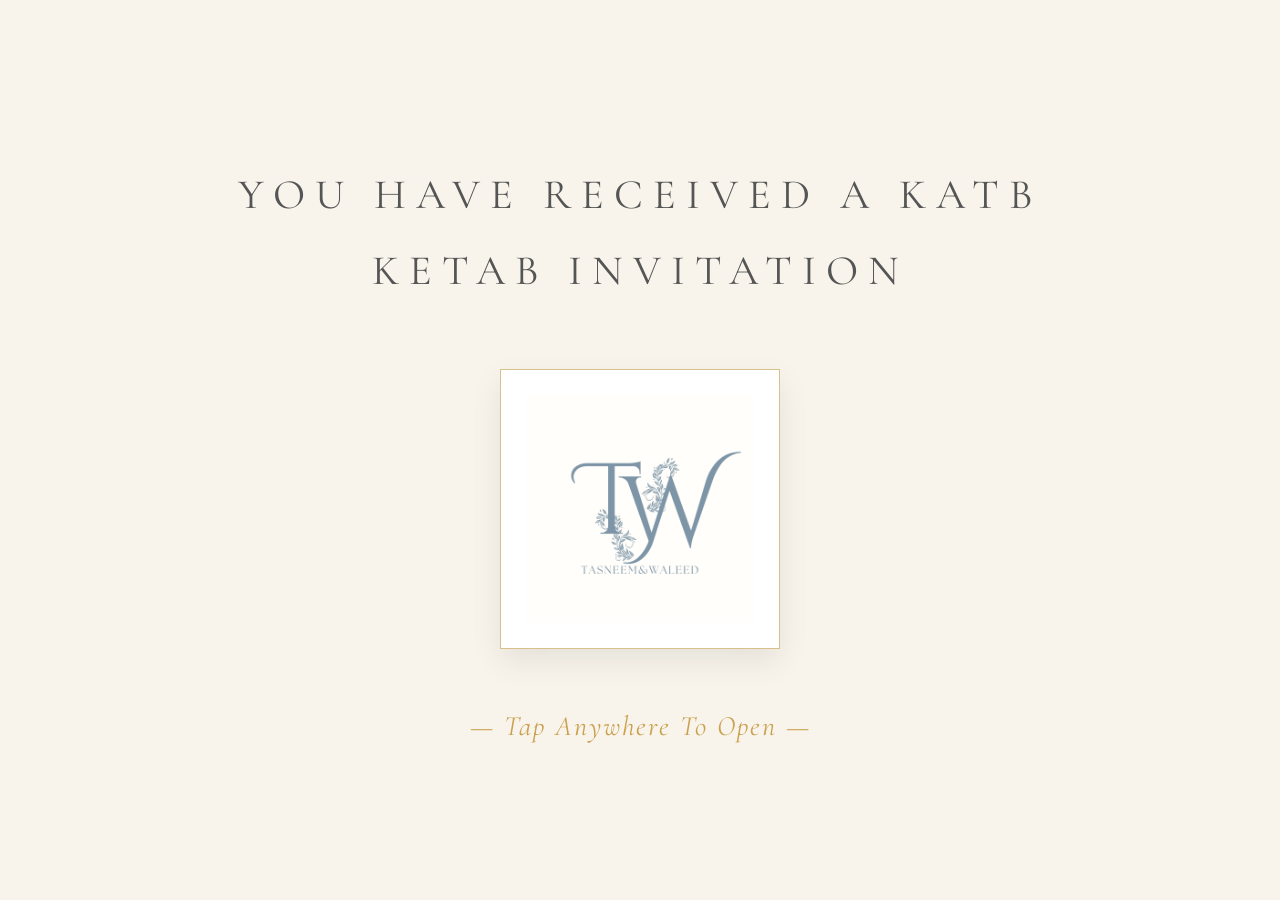
==== index.html @ 6d46c3f6 "First commit" ====
<!DOCTYPE html>
<html lang="en">

<head>
    <meta charset="UTF-8">
    <meta name="viewport" content="width=device-width, initial-scale=1.0">

    <title>Tasneem & Waleed Wedding</title>

    <link rel="preconnect" href="https://fonts.googleapis.com">
    <link rel="preconnect" href="https://fonts.gstatic.com" crossorigin>

    <link href="https://fonts.googleapis.com/css2?family=Cormorant+Garamond:wght@300;400;500;600;700&display=swap"
        rel="stylesheet">

    <link rel="stylesheet" href="welcome.css">
</head>
<audio id="bgMusic" loop>
    <source src="music/song.mp3" type="audio/mpeg">
</audio>

<body>

    <div id="welcomeScreen" class="welcome">

        <p class="title">
            YOU HAVE RECEIVED A KATB <br>
            KETAB INVITATION
        </p>

        <!-- ضع اللوجو هنا -->
        <img src="images/logo.png" class="logo" alt="Tasneem & Waleed">

        <p class="tap">
            — Tap Anywhere To Open —
        </p>

    </div>

    <audio id="bgMusic">
        <source src="music/song.mp3" type="audio/mpeg">
    </audio>

    <script>

const screen = document.getElementById("welcomeScreen");
const music = document.getElementById("bgMusic");

let opened = false;

screen.addEventListener("click", () => {

    if(opened) return;
    opened = true;

    // تشغيل الأغنية
    music.currentTime = 0;
    music.play().catch(err => console.log(err));

    // حركة فتح الدعوة
    screen.classList.add("open");

    // الانتقال بعد انتهاء الأنيميشن
    setTimeout(() => {

        window.location.href = "home.html";

    },1200);

});

</script>

</body>

</html>
---- welcome.css ----
*{
    margin:0;
    padding:0;
    box-sizing:border-box;
}

body{
    background:#f8f4eb;
    font-family:"Cormorant Garamond",serif;
    overflow:hidden;
}

.welcome{
    width:100%;
    height:100vh;

    display:flex;
    flex-direction:column;

    justify-content:center;
    align-items:center;

    text-align:center;

    cursor:pointer;
}

.logo{

    width:280px;
    height:280px;

    object-fit:contain;

    background:#fff;

    padding:25px;

    border:1px solid #d8c08a;

    box-shadow:0 12px 30px rgba(0,0,0,.08);

    margin:60px 0;

    transition:.5s;

    animation:pulse 3s infinite;

}

.title{

    font-size:42px;
    color:#555;
    text-align:center;
    letter-spacing:10px;
    line-height:1.8;

}

.tap{

    color:#caa24f;

    font-size:28px;

    font-style:italic;

    letter-spacing:2px;

}

.fade-item{

    transition:1.2s ease;

}

/* حركة فتح الدعوة */

.open{

    background:#fff;

}

.open .logo{

    transform:scale(2.5);
    opacity:0;

}

.open .title{

    opacity:0;
    transform:translateY(-50px);

}

.open .tap{

    opacity:0;
    transform:translateY(40px);

}

/* نبض اللوجو */

@keyframes pulse{

0%{

transform:scale(1);

}

50%{

transform:scale(1.08);

}

100%{

transform:scale(1);

}

}

@media(max-width:768px){

.title{

font-size:28px;

letter-spacing:4px;

padding:0 20px;

}

.logo{

width:130px;
height:130px;

margin:50px 0;

}

.tap{

font-size:20px;

}

}
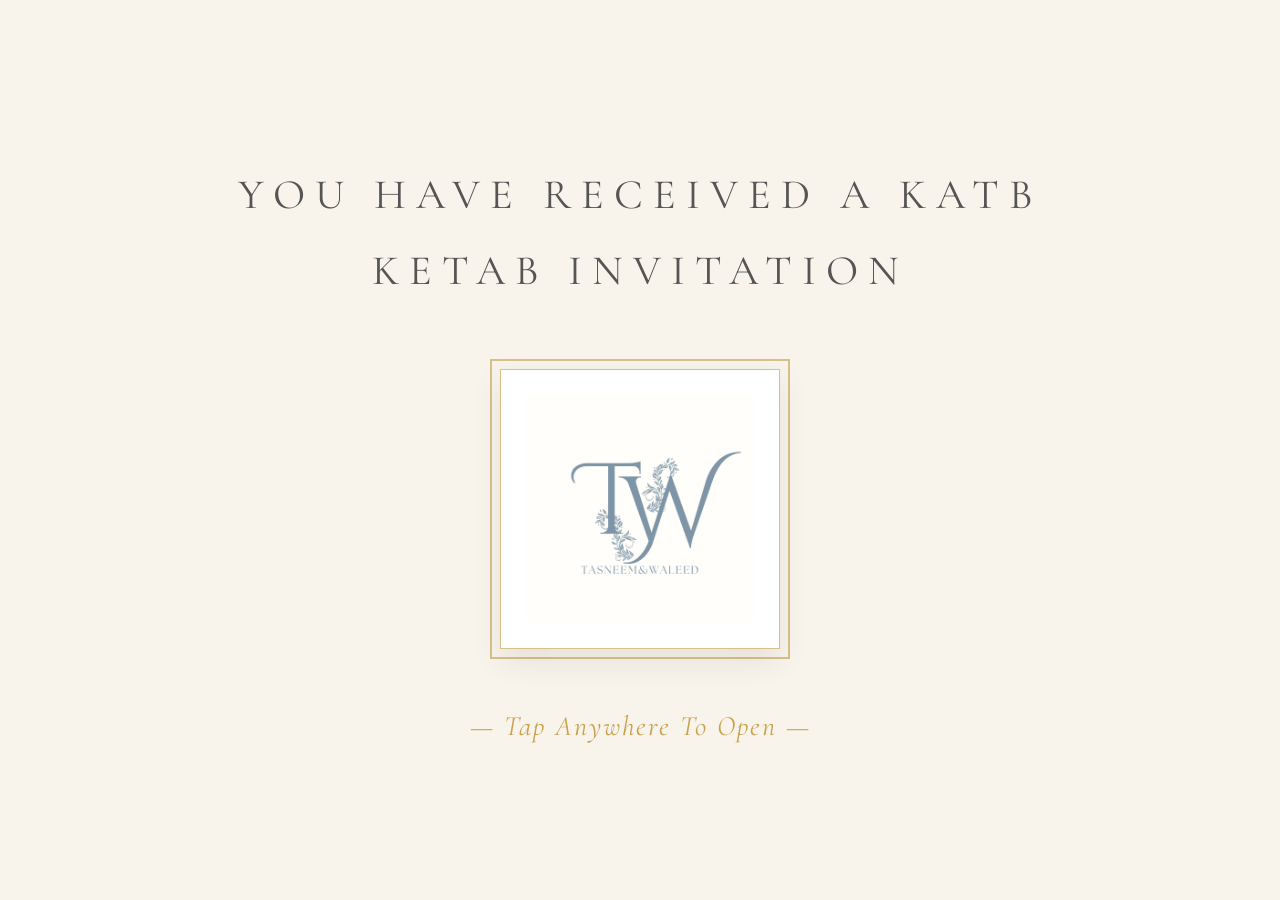
==== commit 498fb57c: "Update wedding invitation" ====
--- a/index.html
+++ b/index.html
@@ -14,62 +14,259 @@
         rel="stylesheet">
 
     <link rel="stylesheet" href="welcome.css">
+    <link rel="stylesheet" href="style.css">
 </head>
-<audio id="bgMusic" loop>
-    <source src="music/song.mp3" type="audio/mpeg">
-</audio>
 
 <body>
 
-    <div id="welcomeScreen" class="welcome">
+    <!-- الموسيقى -->
+    <audio id="bgMusic" loop>
+        <source src="music/song.mp3" type="audio/mpeg">
+    </audio>
+
+    <!-- شاشة البداية -->
+    <section id="welcomeScreen" class="welcome">
 
         <p class="title">
             YOU HAVE RECEIVED A KATB <br>
             KETAB INVITATION
         </p>
 
-        <!-- ضع اللوجو هنا -->
-        <img src="images/logo.png" class="logo" alt="Tasneem & Waleed">
+        <img src="images/logo.png" class="welcome-logo" alt="Tasneem & Waleed">
 
         <p class="tap">
             — Tap Anywhere To Open —
         </p>
 
-    </div>
-
-    <audio id="bgMusic">
-        <source src="music/song.mp3" type="audio/mpeg">
-    </audio>
+    </section>
+
+    <!-- محتوى الدعوة -->
+    <main id="homePage" style="display:none;">
+
+       
+
+<section class="hero" id="top">
+
+    <div class="logo">
+        <h1>T <span>&</span> W</h1>
+    </div>
+
+    <div class="card">
+
+        <p class="family arabic-duaa">
+            بَارَكَ اللَّهُ لَكُمَا، وَبَارَكَ عَلَيْكُمَا، وَجَمَعَ بَيْنَكُمَا فِي خَيْرٍ
+        </p>
+
+        <div class="image-frame">
+            <img src="images/couple.jpeg" class="couple-image" alt="">
+        </div>
+
+        <h3 class="date">
+            AUG 19TH, 2026
+        </h3>
+
+    </div>
+
+</section>
+
+<section class="countdown-card">
+
+    <p class="count-title arabic-title">
+        العَدُّ التَّنَازُلِيُّ
+    </p>
+
+    <p class="count-subtitle">
+        بِانْتِظَارِ اللَّحْظَةِ السَّعِيدَةِ الَّتِي يَجْمَعُنَا بِهَا الْقَدَرُ بِكُلِّ حُبٍّ...
+    </p>
+
+    <div class="countdown">
+
+        <div class="time-box">
+            <span id="days">00</span>
+            <small>DAYS</small>
+        </div>
+
+        <div class="dot">•</div>
+
+        <div class="time-box">
+            <span id="hours">00</span>
+            <small>HOURS</small>
+        </div>
+
+        <div class="dot">•</div>
+
+        <div class="time-box">
+            <span id="minutes">00</span>
+            <small>MINUTES</small>
+        </div>
+
+        <div class="dot">•</div>
+
+        <div class="time-box">
+            <span id="seconds">00</span>
+            <small>SECONDS</small>
+        </div>
+
+    </div>
+
+</section>
+
+<section class="venue-card">
+
+    <div class="venue-image">
+        <img src="images/dar.jpeg" alt="">
+    </div>
+
+    <h2 class="venue-title">
+        دار المأذونية
+    </h2>
+
+    <div class="info-box">
+        <div class="icon">📍</div>
+        <div class="info-text">
+            <span>العنوان</span>
+            <p>شبين الكوم - بجوار مسجد المغفرة</p>
+        </div>
+    </div>
+
+    <div class="info-box">
+        <div class="icon">📅</div>
+        <div class="info-text">
+            <span>التاريخ</span>
+            <p>الأربعاء، 19 أغسطس 2026</p>
+        </div>
+    </div>
+
+    <div class="info-box">
+        <div class="icon">🕠</div>
+        <div class="info-text">
+            <span>الوقت</span>
+            <p>٥:٣٠ مساءً</p>
+        </div>
+    </div>
+
+</section>
+<section class="location-card">
+
+    <h2 class="location-title">
+        اللوكيشن
+    </h2>
+
+    <p class="location-subtitle">
+        لتسهيل وصولكم المباشر لدار المأذونية
+    </p>
+
+    <div class="map-frame">
+
+        <iframe
+            src="https://www.google.com/maps?q=دار%20المأذونية%20شبين%20الكوم&output=embed"
+            loading="lazy"
+            allowfullscreen>
+        </iframe>
+
+    </div>
+
+    <a class="map-btn"
+       href="https://maps.app.goo.gl/nTZEZUTaYjSLnup59?g_st=ic"
+       target="_blank">
+        🗺️ فتح عبر خرائط Google
+    </a>
+
+</section>
+
+<footer class="footer">
+
+    <a href="#top" class="back-top">▲</a>
+
+    <h1 class="footer-logo">
+        <span class="name">Tasneem</span>
+        <span class="gold">&</span>
+        <span class="name">Waleed</span>
+    </h1>
+
+    <div class="footer-line"></div>
+
+    <p class="footer-text">
+        MADE WITH LOVE FOR AUGUST 19TH, 2026
+    </p>
+
+</footer>
+
+<script>
+
+const weddingDate = new Date("August 19, 2026 17:30:00").getTime();
+
+function updateCountdown(){
+
+    const now = new Date().getTime();
+    const distance = weddingDate - now;
+
+    if(distance <= 0){
+
+        document.getElementById("days").innerHTML="00";
+        document.getElementById("hours").innerHTML="00";
+        document.getElementById("minutes").innerHTML="00";
+        document.getElementById("seconds").innerHTML="00";
+
+        return;
+
+    }
+
+    const days=Math.floor(distance/(1000*60*60*24));
+    const hours=Math.floor((distance%(1000*60*60*24))/(1000*60*60));
+    const minutes=Math.floor((distance%(1000*60*60))/(1000*60));
+    const seconds=Math.floor((distance%(1000*60))/1000);
+
+    document.getElementById("days").innerHTML=days;
+    document.getElementById("hours").innerHTML=hours;
+    document.getElementById("minutes").innerHTML=minutes;
+    document.getElementById("seconds").innerHTML=seconds;
+
+}
+
+updateCountdown();
+
+setInterval(updateCountdown,1000);
+
+
+</script>
+
+
+    </main>
 
     <script>
 
-const screen = document.getElementById("welcomeScreen");
-const music = document.getElementById("bgMusic");
-
-let opened = false;
-
-screen.addEventListener("click", () => {
-
-    if(opened) return;
-    opened = true;
-
-    // تشغيل الأغنية
-    music.currentTime = 0;
-    music.play().catch(err => console.log(err));
-
-    // حركة فتح الدعوة
-    screen.classList.add("open");
-
-    // الانتقال بعد انتهاء الأنيميشن
-    setTimeout(() => {
-
-        window.location.href = "home.html";
-
-    },1200);
-
-});
-
-</script>
+        const screen = document.getElementById("welcomeScreen");
+        const home = document.getElementById("homePage");
+        const music = document.getElementById("bgMusic");
+
+        let opened = false;
+
+        screen.addEventListener("click", () => {
+
+            if (opened) return;
+            opened = true;
+
+            music.play().catch(() => {});
+
+            screen.classList.add("open");
+
+            setTimeout(() => {
+screen.style.display = "none";
+
+home.style.display = "block";
+
+document.body.style.overflow = "auto";
+
+location.hash = "home";
+
+window.scrollTo(0,0);
+
+            }, 1000);
+
+        });
+
+    </script>
 
 </body>
 
--- a/welcome.css
+++ b/welcome.css
@@ -4,13 +4,21 @@
     box-sizing:border-box;
 }
 
+html{
+    scroll-behavior:smooth;
+}
+
 body{
     background:#f8f4eb;
-    font-family:"Cormorant Garamond",serif;
+    font-family:"Cormorant Garamond", serif;
     overflow:hidden;
+    overflow-x:hidden;
 }
 
+/* شاشة البداية */
+
 .welcome{
+
     width:100%;
     height:100vh;
 
@@ -23,9 +31,18 @@
     text-align:center;
 
     cursor:pointer;
+
+    transition:1s ease;
+
+    position:fixed;
+    inset:0;
+    z-index:9999;
+
 }
 
-.logo{
+/* لوجو شاشة البداية */
+
+.welcome-logo{
 
     width:280px;
     height:280px;
@@ -38,23 +55,32 @@
 
     border:1px solid #d8c08a;
 
-    box-shadow:0 12px 30px rgba(0,0,0,.08);
+    box-shadow:
+        0 12px 30px rgba(0,0,0,.08),
+        0 0 0 8px #f8f4eb,
+        0 0 0 10px #d8c08a;
 
     margin:60px 0;
 
-    transition:.5s;
+    animation:pulse 3s infinite;
 
-    animation:pulse 3s infinite;
+    transition:1s;
 
 }
 
 .title{
 
-    font-size:42px;
+    font-size:clamp(26px,4vw,42px);
+
     color:#555;
+
     text-align:center;
+
     letter-spacing:10px;
+
     line-height:1.8;
+
+    transition:1s;
 
 }
 
@@ -62,17 +88,19 @@
 
     color:#caa24f;
 
-    font-size:28px;
+    font-size:clamp(18px,3vw,28px);
 
     font-style:italic;
 
     letter-spacing:2px;
 
+    transition:1s;
+
 }
 
-.fade-item{
+.welcome *{
 
-    transition:1.2s ease;
+    transition:1s ease;
 
 }
 
@@ -80,20 +108,25 @@
 
 .open{
 
+    opacity:0;
     background:#fff;
 
 }
 
-.open .logo{
+.open .welcome-logo{
 
-    transform:scale(2.5);
+    transform:scale(3);
+
     opacity:0;
+
+    filter:blur(8px);
 
 }
 
 .open .title{
 
     opacity:0;
+
     transform:translateY(-50px);
 
 }
@@ -101,6 +134,7 @@
 .open .tap{
 
     opacity:0;
+
     transform:translateY(40px);
 
 }
@@ -109,50 +143,55 @@
 
 @keyframes pulse{
 
-0%{
+    0%{
 
-transform:scale(1);
+        transform:scale(1);
+
+    }
+
+    50%{
+
+        transform:scale(1.04);
+
+    }
+
+    100%{
+
+        transform:scale(1);
+
+    }
 
 }
 
-50%{
-
-transform:scale(1.08);
-
-}
-
-100%{
-
-transform:scale(1);
-
-}
-
-}
+/* موبايل */
 
 @media(max-width:768px){
 
 .title{
 
-font-size:28px;
+    font-size:28px;
 
-letter-spacing:4px;
+    letter-spacing:4px;
 
-padding:0 20px;
+    padding:0 20px;
 
 }
 
-.logo{
+.welcome-logo{
 
-width:130px;
-height:130px;
+    width:180px;
 
-margin:50px 0;
+    height:180px;
+
+    margin:45px 0;
+
+    padding:18px;
 
 }
 
 .tap{
 
-font-size:20px;
+    font-size:20px;
 
 }
 
--- a/style.css
+++ b/style.css
@@ -0,0 +1,516 @@
+*{
+    margin:0;
+    padding:0;
+    box-sizing:border-box;
+}
+
+html{
+    scroll-behavior:smooth;
+}
+
+body{
+    background:#f8f4eb;
+    font-family:"Cormorant Garamond", serif;
+    overflow-x:hidden;
+}
+
+.hero{
+    min-height:100vh;
+    padding:70px 20px 40px;
+}
+
+.logo{
+    width:100%;
+    text-align:center;
+}
+
+.logo h1{
+    font-size:60px;
+    color:#243126;
+    letter-spacing:6px;
+}
+
+.logo span{
+    color:#caa24f;
+}
+
+.card{
+    width:min(760px,92%);
+    margin:70px auto;
+    background:#fffdf8;
+    border:2px solid #d2ba7c;
+    padding:60px 40px;
+    position:relative;
+}
+
+.card::before{
+    content:"";
+    position:absolute;
+    top:15px;
+    left:15px;
+    right:15px;
+    bottom:15px;
+    border:1px solid #e2d3ad;
+    pointer-events:none;
+}
+
+.family{
+    text-align:center;
+    font-size:22px;
+    letter-spacing:8px;
+    color:#444;
+    line-height:1.8;
+    margin-bottom:50px;
+}
+
+.image-frame{
+    width:min(360px,100%);
+    aspect-ratio:3/4;
+    height:auto;
+    margin:0 auto 50px;
+    padding:10px;
+    border:2px solid #d2ba7c;
+    background:#fff;
+    overflow:hidden;
+}
+
+.couple-image{
+    width:100%;
+    height:100%;
+    display:block;
+    object-fit:cover;
+    object-position:center;
+}
+
+.date{
+    text-align:center;
+    font-size:42px;
+    color:#785a15;
+    letter-spacing:5px;
+    font-weight:400;
+}
+
+.arabic-duaa{
+    direction:rtl;
+    text-align:center;
+    font-size:34px;
+    color:#243126;
+    line-height:2;
+    letter-spacing:0;
+    margin-bottom:50px;
+    font-family:"Amiri", serif;
+}
+
+/* ================= Countdown ================= */
+
+.countdown-card{
+    width:min(760px,92%);
+    margin:70px auto;
+    background:#fffdf8;
+    border:2px solid #d2ba7c;
+    padding:70px 50px;
+    position:relative;
+    text-align:center;
+}
+
+.countdown-card::before{
+    content:"";
+    position:absolute;
+    top:15px;
+    left:15px;
+    right:15px;
+    bottom:15px;
+    border:1px solid #e2d3ad;
+}
+
+.arabic-title{
+    direction:rtl;
+    text-align:center;
+    font-family:"Amiri", serif;
+    font-size:42px;
+    color:#caa24f;
+    margin-bottom:15px;
+    font-weight:700;
+}
+
+.count-subtitle{
+    direction:rtl;
+    text-align:center;
+    font-family:"Amiri", serif;
+    font-size:28px;
+    color:#444;
+    font-style:italic;
+    margin-bottom:70px;
+    line-height:1.8;
+}
+
+.countdown{
+    position:relative;
+    z-index:2;
+    display:flex;
+    justify-content:center;
+    align-items:center;
+    gap:35px;
+    flex-wrap:wrap;
+}
+
+.time-box{
+    display:flex;
+    flex-direction:column;
+    align-items:center;
+}
+
+.time-box span{
+    font-size:72px;
+    color:#243126;
+    line-height:1;
+}
+
+.time-box small{
+    margin-top:10px;
+    color:#c8a35a;
+    font-size:20px;
+    letter-spacing:4px;
+}
+
+.dot{
+    color:#d2ba7c;
+    font-size:40px;
+    margin-top:-30px;
+}
+/* ================= Venue ================= */
+
+.venue-card{
+    width:min(760px,92%);
+    margin:70px auto;
+    background:#fffdf8;
+    border:2px solid #d2ba7c;
+    padding:35px;
+    position:relative;
+    text-align:center;
+}
+
+.venue-card::before{
+    content:"";
+    position:absolute;
+    top:15px;
+    left:15px;
+    right:15px;
+    bottom:15px;
+    border:1px solid #e2d3ad;
+    pointer-events:none;
+}
+
+.venue-image{
+    width:min(520px,100%);
+    aspect-ratio:16/10;
+    height:auto;
+    margin:20px auto 35px;
+    padding:10px;
+    border:2px solid #d2ba7c;
+    border-radius:18px;
+    background:#fff;
+    position:relative;
+    z-index:2;
+}
+
+.venue-image img{
+    width:100%;
+    height:100%;
+    object-fit:cover;
+    border-radius:12px;
+}
+
+.venue-title{
+    position:relative;
+    z-index:2;
+    font-family:"Amiri", serif;
+    font-size:48px;
+    color:#243126;
+    margin-bottom:40px;
+}
+
+.info-box{
+    position:relative;
+    z-index:2;
+    width:85%;
+    margin:20px auto;
+    padding:18px 25px;
+    background:#f9f3e7;
+    border-radius:18px;
+    display:flex;
+    flex-direction:row-reverse;
+    align-items:center;
+    justify-content:space-between;
+    box-shadow:0 2px 8px rgba(0,0,0,.08);
+}
+
+.icon{
+    width:60px;
+    height:60px;
+    border-radius:50%;
+    background:#fff;
+    display:flex;
+    align-items:center;
+    justify-content:center;
+    font-size:28px;
+    box-shadow:0 2px 8px rgba(0,0,0,.12);
+}
+
+.info-text{
+    flex:1;
+    text-align:right;
+    margin-right:20px;
+}
+
+.info-text span{
+    color:#c7a251;
+    font-size:26px;
+    font-family:"Amiri", serif;
+}
+
+.info-text p{
+    margin-top:8px;
+    font-size:28px;
+    color:#222;
+    font-family:"Amiri", serif;
+}
+
+/* ================= Location ================= */
+
+.location-card{
+    width:min(760px,92%);
+    margin:70px auto;
+    background:#fffdf8;
+    border:2px solid #d2ba7c;
+    padding:40px;
+    position:relative;
+    text-align:center;
+}
+
+.location-card::before{
+    content:"";
+    position:absolute;
+    top:15px;
+    left:15px;
+    right:15px;
+    bottom:15px;
+    border:1px solid #e2d3ad;
+    pointer-events:none;
+}
+
+.location-title{
+    font-family:"Amiri", serif;
+    font-size:48px;
+    color:#caa24f;
+    margin-bottom:10px;
+}
+
+.location-subtitle{
+    font-family:"Amiri", serif;
+    font-size:28px;
+    color:#444;
+    margin-bottom:35px;
+}
+
+.map-frame{
+    width:min(600px,100%);
+    height:380px;
+    margin:auto;
+    padding:10px;
+    border:2px solid #d2ba7c;
+    border-radius:25px;
+    background:#fff;
+    overflow:hidden;
+}
+
+.map-frame iframe{
+    width:100%;
+    height:100%;
+    border:none;
+    border-radius:18px;
+}
+
+.map-btn{
+    display:inline-block;
+    margin-top:30px;
+    padding:18px 45px;
+    background:#4b2f1d;
+    color:#fff;
+    text-decoration:none;
+    font-size:28px;
+    border-radius:18px;
+    font-family:"Amiri", serif;
+    transition:.35s;
+    box-shadow:0 10px 30px rgba(0,0,0,.15);
+}
+
+.map-btn:hover{
+    background:#6a4328;
+    transform:translateY(-3px);
+}
+
+
+.footer{
+    width:100%;
+    margin:80px 0 0;
+    padding:60px 20px;
+    background:#4b2f1d;
+    text-align:center;
+
+    border-radius:40px 40px 0 0;
+
+    overflow:hidden;
+}
+
+.back-top{
+    display:inline-block;
+    text-decoration:none;
+    color:#fff;
+    font-size:34px;
+    margin-bottom:40px;
+    transition:.3s;
+}
+
+.back-top:hover{
+    transform:translateY(-6px);
+}
+
+.footer-logo{
+    font-family:"Cormorant Garamond", serif;
+    font-size:70px;
+    font-weight:500;
+}
+
+.footer-logo .name{
+    color:#fff;
+}
+
+.footer-logo .gold{
+    color:#caa24f;
+    margin:0 15px;
+}
+
+.footer-line{
+    width:220px;
+    height:2px;
+    background:#caa24f;
+    margin:30px auto;
+}
+
+.footer-text{
+    color:#fff;
+    letter-spacing:6px;
+    text-transform:uppercase;
+    font-size:20px;
+    line-height:1.8;
+}
+
+
+@media(max-width:768px){
+
+.hero{
+    padding-top:40px;
+}
+
+.logo h1{
+    font-size:42px;
+}
+
+.card,
+.countdown-card,
+.venue-card,
+.location-card{
+    width:92%;
+    padding:28px 18px;
+}
+
+.arabic-duaa{
+    font-size:24px;
+    line-height:1.8;
+}
+
+.date{
+    font-size:28px;
+}
+
+.arabic-title{
+    font-size:32px;
+}
+
+.count-subtitle{
+    font-size:20px;
+    margin-bottom:40px;
+}
+
+.countdown{
+    gap:18px;
+}
+
+.time-box span{
+    font-size:42px;
+}
+
+.time-box small{
+    font-size:14px;
+    letter-spacing:2px;
+}
+
+.dot{
+    display:none;
+}
+
+.venue-title,
+.location-title{
+    font-size:34px;
+}
+
+.location-subtitle{
+    font-size:20px;
+}
+
+.info-box{
+    width:100%;
+    padding:15px;
+}
+
+.icon{
+    width:48px;
+    height:48px;
+    font-size:22px;
+}
+
+.info-text span{
+    font-size:18px;
+}
+
+.info-text p{
+    font-size:18px;
+}
+
+.map-frame{
+    width:100%;
+    height:260px;
+}
+
+.map-btn{
+    width:100%;
+    font-size:20px;
+    padding:15px;
+}
+
+    .footer{
+        padding:45px 20px;
+        border-radius:28px 28px 0 0;
+    }
+
+    .footer-logo{
+        font-size:44px;
+    }
+
+    .footer-text{
+        font-size:14px;
+        letter-spacing:2px;
+    }
+
+}
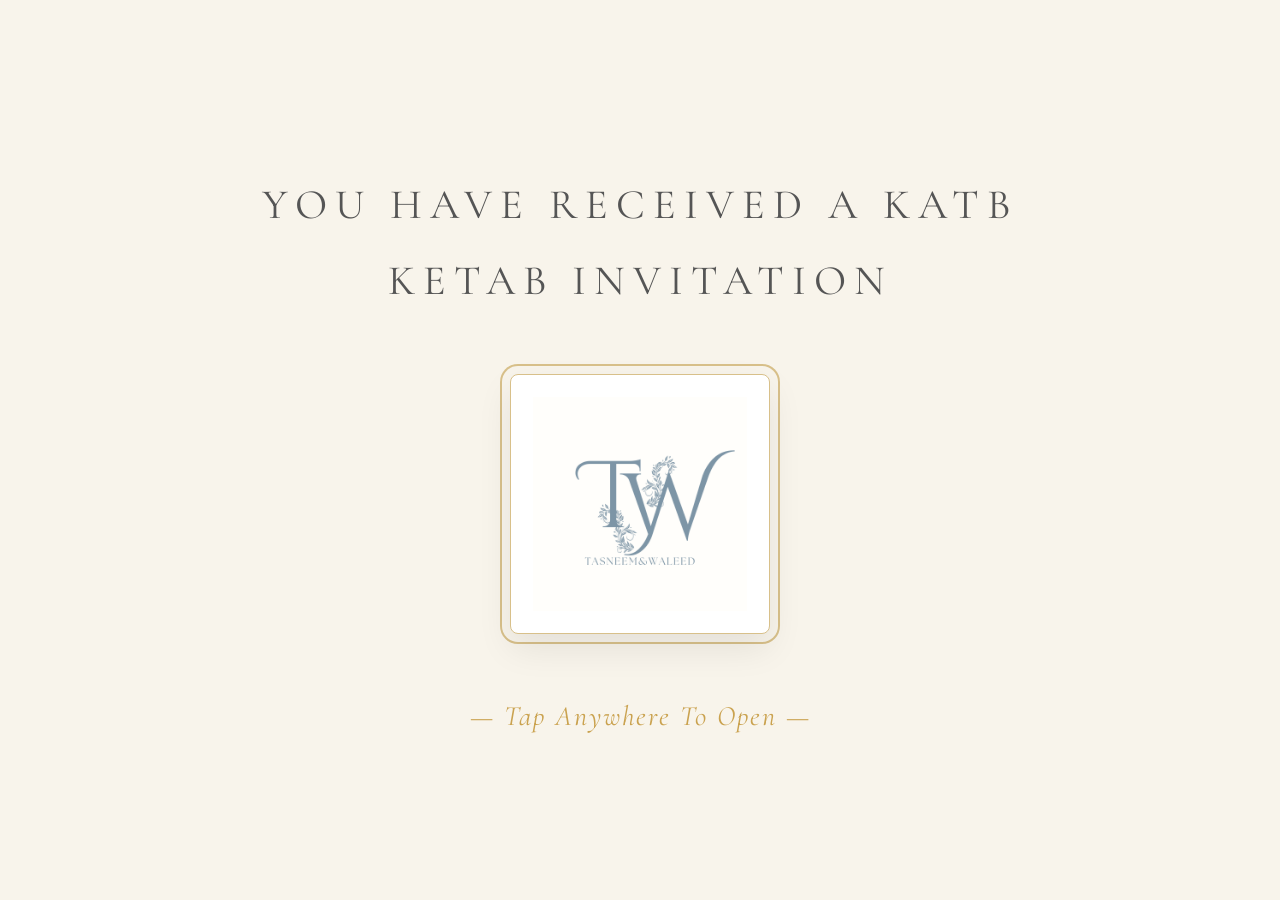
==== commit 91630f82: "Update wedding invitation" ====
--- a/index.html
+++ b/index.html
@@ -2,6 +2,7 @@
 <html lang="en">
 
 <head>
+
     <meta charset="UTF-8">
     <meta name="viewport" content="width=device-width, initial-scale=1.0">
 
@@ -13,18 +14,23 @@
     <link href="https://fonts.googleapis.com/css2?family=Cormorant+Garamond:wght@300;400;500;600;700&display=swap"
         rel="stylesheet">
 
+    <link href="https://fonts.googleapis.com/css2?family=Amiri:wght@400;700&display=swap"
+        rel="stylesheet">
+
     <link rel="stylesheet" href="welcome.css">
     <link rel="stylesheet" href="style.css">
+
 </head>
 
 <body>
 
-    <!-- الموسيقى -->
+    <!-- Background Music -->
     <audio id="bgMusic" loop>
         <source src="music/song.mp3" type="audio/mpeg">
     </audio>
 
-    <!-- شاشة البداية -->
+    <!-- ================= Welcome Screen ================= -->
+
     <section id="welcomeScreen" class="welcome">
 
         <p class="title">
@@ -32,7 +38,9 @@
             KETAB INVITATION
         </p>
 
-        <img src="images/logo.png" class="welcome-logo" alt="Tasneem & Waleed">
+        <img src="images/logo.png"
+             class="welcome-logo"
+             alt="Tasneem & Waleed">
 
         <p class="tap">
             — Tap Anywhere To Open —
@@ -40,234 +48,330 @@
 
     </section>
 
-    <!-- محتوى الدعوة -->
+    <!-- ================= Invitation ================= -->
+
     <main id="homePage" style="display:none;">
 
-       
-
-<section class="hero" id="top">
-
-    <div class="logo">
-        <h1>T <span>&</span> W</h1>
-    </div>
-
-    <div class="card">
-
-        <p class="family arabic-duaa">
-            بَارَكَ اللَّهُ لَكُمَا، وَبَارَكَ عَلَيْكُمَا، وَجَمَعَ بَيْنَكُمَا فِي خَيْرٍ
-        </p>
-
-        <div class="image-frame">
-            <img src="images/couple.jpeg" class="couple-image" alt="">
-        </div>
-
-        <h3 class="date">
-            AUG 19TH, 2026
-        </h3>
-
-    </div>
-
-</section>
-
-<section class="countdown-card">
-
-    <p class="count-title arabic-title">
-        العَدُّ التَّنَازُلِيُّ
-    </p>
-
-    <p class="count-subtitle">
-        بِانْتِظَارِ اللَّحْظَةِ السَّعِيدَةِ الَّتِي يَجْمَعُنَا بِهَا الْقَدَرُ بِكُلِّ حُبٍّ...
-    </p>
-
-    <div class="countdown">
-
-        <div class="time-box">
-            <span id="days">00</span>
-            <small>DAYS</small>
-        </div>
-
-        <div class="dot">•</div>
-
-        <div class="time-box">
-            <span id="hours">00</span>
-            <small>HOURS</small>
-        </div>
-
-        <div class="dot">•</div>
-
-        <div class="time-box">
-            <span id="minutes">00</span>
-            <small>MINUTES</small>
-        </div>
-
-        <div class="dot">•</div>
-
-        <div class="time-box">
-            <span id="seconds">00</span>
-            <small>SECONDS</small>
-        </div>
-
-    </div>
-
-</section>
-
-<section class="venue-card">
-
-    <div class="venue-image">
-        <img src="images/dar.jpeg" alt="">
-    </div>
-
-    <h2 class="venue-title">
-        دار المأذونية
-    </h2>
-
-    <div class="info-box">
-        <div class="icon">📍</div>
-        <div class="info-text">
-            <span>العنوان</span>
-            <p>شبين الكوم - بجوار مسجد المغفرة</p>
-        </div>
-    </div>
-
-    <div class="info-box">
-        <div class="icon">📅</div>
-        <div class="info-text">
-            <span>التاريخ</span>
-            <p>الأربعاء، 19 أغسطس 2026</p>
-        </div>
-    </div>
-
-    <div class="info-box">
-        <div class="icon">🕠</div>
-        <div class="info-text">
-            <span>الوقت</span>
-            <p>٥:٣٠ مساءً</p>
-        </div>
-    </div>
-
-</section>
-<section class="location-card">
-
-    <h2 class="location-title">
-        اللوكيشن
-    </h2>
-
-    <p class="location-subtitle">
-        لتسهيل وصولكم المباشر لدار المأذونية
-    </p>
-
-    <div class="map-frame">
-
-        <iframe
-            src="https://www.google.com/maps?q=دار%20المأذونية%20شبين%20الكوم&output=embed"
-            loading="lazy"
-            allowfullscreen>
-        </iframe>
-
-    </div>
-
-    <a class="map-btn"
-       href="https://maps.app.goo.gl/nTZEZUTaYjSLnup59?g_st=ic"
-       target="_blank">
-        🗺️ فتح عبر خرائط Google
-    </a>
-
-</section>
-
-<footer class="footer">
-
-    <a href="#top" class="back-top">▲</a>
-
-    <h1 class="footer-logo">
-        <span class="name">Tasneem</span>
-        <span class="gold">&</span>
-        <span class="name">Waleed</span>
-    </h1>
-
-    <div class="footer-line"></div>
-
-    <p class="footer-text">
-        MADE WITH LOVE FOR AUGUST 19TH, 2026
-    </p>
-
-</footer>
-
-<script>
-
-const weddingDate = new Date("August 19, 2026 17:30:00").getTime();
-
-function updateCountdown(){
+        <!-- Hero -->
+
+        <section class="hero reveal" id="top">
+
+            <div class="logo stagger">
+
+                <h1>
+                    T <span>&</span> W
+                </h1>
+
+            </div>
+
+            <div class="card stagger">
+
+                <p class="family arabic-duaa stagger">
+                    بَارَكَ اللَّهُ لَكُمَا،
+                    وَبَارَكَ عَلَيْكُمَا،
+                    وَجَمَعَ بَيْنَكُمَا فِي خَيْرٍ
+                </p>
+
+                <div class="image-frame stagger">
+
+                    <img src="images/couple.jpeg"
+                         class="couple-image"
+                         alt="Bride & Groom">
+
+                </div>
+
+                <h3 class="date stagger">
+                    AUG 19TH, 2026
+                </h3>
+
+            </div>
+
+        </section>
+                <!-- Countdown -->
+
+        <section class="countdown-card reveal">
+
+            <p class="count-title arabic-title stagger">
+                العَدُّ التَّنَازُلِيُّ
+            </p>
+
+            <p class="count-subtitle stagger">
+                بِانْتِظَارِ اللَّحْظَةِ السَّعِيدَةِ الَّتِي يَجْمَعُنَا بِهَا الْقَدَرُ بِكُلِّ حُبٍّ...
+            </p>
+
+            <div class="countdown stagger">
+
+                <div class="time-box">
+                    <span id="days">00</span>
+                    <small>DAYS</small>
+                </div>
+
+                <div class="dot">•</div>
+
+                <div class="time-box">
+                    <span id="hours">00</span>
+                    <small>HOURS</small>
+                </div>
+
+                <div class="dot">•</div>
+
+                <div class="time-box">
+                    <span id="minutes">00</span>
+                    <small>MINUTES</small>
+                </div>
+
+                <div class="dot">•</div>
+
+                <div class="time-box">
+                    <span id="seconds">00</span>
+                    <small>SECONDS</small>
+                </div>
+
+            </div>
+
+        </section>
+
+        <!-- Venue -->
+
+        <section class="venue-card reveal">
+
+            <div class="venue-image stagger">
+
+                <img src="images/dar.jpeg" alt="Wedding Hall">
+
+            </div>
+
+            <h2 class="venue-title stagger">
+                دار المأذونية
+            </h2>
+
+            <div class="info-box stagger">
+
+                <div class="icon">📍</div>
+
+                <div class="info-text">
+
+                    <span>العنوان</span>
+
+                    <p>
+                        شبين الكوم - بجوار مسجد المغفرة
+                    </p>
+
+                </div>
+
+            </div>
+
+            <div class="info-box stagger">
+
+                <div class="icon">📅</div>
+
+                <div class="info-text">
+
+                    <span>التاريخ</span>
+
+                    <p>
+                        الأربعاء، 19 أغسطس 2026
+                    </p>
+
+                </div>
+
+            </div>
+
+            <div class="info-box stagger">
+
+                <div class="icon">🕠</div>
+
+                <div class="info-text">
+
+                    <span>الوقت</span>
+
+                    <p>
+                        ٥:٣٠ مساءً
+                    </p>
+
+                </div>
+
+            </div>
+
+        </section>
+                <!-- Location -->
+
+        <section class="location-card reveal">
+
+            <h2 class="location-title stagger">
+                اللوكيشن
+            </h2>
+
+            <p class="location-subtitle stagger">
+                لتسهيل وصولكم المباشر لدار المأذونية
+            </p>
+
+            <div class="map-frame stagger">
+
+                <iframe
+                    src="https://www.google.com/maps?q=دار%20المأذونية%20شبين%20الكوم&output=embed"
+                    loading="lazy"
+                    allowfullscreen>
+                </iframe>
+
+            </div>
+
+            <a class="map-btn stagger"
+               href="https://maps.app.goo.gl/nTZEZUTaYjSLnup59?g_st=ic"
+               target="_blank">
+
+                🗺️ فتح عبر خرائط Google
+
+            </a>
+
+        </section>
+
+        <!-- Footer -->
+
+        <footer class="footer reveal">
+
+            <a href="#top" class="back-top stagger">
+                ▲
+            </a>
+
+            <h1 class="footer-logo stagger">
+                <span class="name">Tasneem</span>
+                <span class="gold">&</span>
+                <span class="name">Waleed</span>
+            </h1>
+
+            <div class="footer-line stagger"></div>
+
+            <p class="footer-text stagger">
+                MADE WITH LOVE FOR AUGUST 19TH, 2026
+            </p>
+
+        </footer>
+
+    </main>
+    <script>
+    const weddingDate = new Date("August 19, 2026 17:30:00").getTime();
+
+function updateCountdown() {
 
     const now = new Date().getTime();
     const distance = weddingDate - now;
 
-    if(distance <= 0){
-
-        document.getElementById("days").innerHTML="00";
-        document.getElementById("hours").innerHTML="00";
-        document.getElementById("minutes").innerHTML="00";
-        document.getElementById("seconds").innerHTML="00";
+    if (distance <= 0) {
+
+        document.getElementById("days").innerHTML = "00";
+        document.getElementById("hours").innerHTML = "00";
+        document.getElementById("minutes").innerHTML = "00";
+        document.getElementById("seconds").innerHTML = "00";
 
         return;
 
     }
 
-    const days=Math.floor(distance/(1000*60*60*24));
-    const hours=Math.floor((distance%(1000*60*60*24))/(1000*60*60));
-    const minutes=Math.floor((distance%(1000*60*60))/(1000*60));
-    const seconds=Math.floor((distance%(1000*60))/1000);
-
-    document.getElementById("days").innerHTML=days;
-    document.getElementById("hours").innerHTML=hours;
-    document.getElementById("minutes").innerHTML=minutes;
-    document.getElementById("seconds").innerHTML=seconds;
+    const days = Math.floor(distance / (1000 * 60 * 60 * 24));
+    const hours = Math.floor((distance % (1000 * 60 * 60 * 24)) / (1000 * 60 * 60));
+    const minutes = Math.floor((distance % (1000 * 60 * 60)) / (1000 * 60));
+    const seconds = Math.floor((distance % (1000 * 60)) / 1000);
+
+    document.getElementById("days").innerHTML = days;
+    document.getElementById("hours").innerHTML = hours;
+    document.getElementById("minutes").innerHTML = minutes;
+    document.getElementById("seconds").innerHTML = seconds;
 
 }
 
 updateCountdown();
 
-setInterval(updateCountdown,1000);
-
-
+setInterval(updateCountdown, 1000);
+
+/* =============================
+   Welcome Screen
+============================= */
+
+const screen = document.getElementById("welcomeScreen");
+const home = document.getElementById("homePage");
+const music = document.getElementById("bgMusic");
+
+let opened = false;
+
+screen.addEventListener("click", () => {
+
+    if (opened) return;
+
+    opened = true;
+
+    music.play().catch(() => {});
+
+    screen.classList.add("open");
+
+    setTimeout(() => {
+
+        screen.style.display = "none";
+
+        home.style.display = "block";
+
+        requestAnimationFrame(() => {
+
+            home.classList.add("show");
+
+        });
+
+        document.body.style.overflow = "auto";
+
+        location.hash = "home";
+
+        window.scrollTo({
+            top: 0,
+            behavior: "smooth"
+        });
+
+    }, 1200);
+
+});
+/* =============================
+   Scroll Reveal Animation
+============================= */
+
+const revealSections = document.querySelectorAll(".reveal");
+
+const observer = new IntersectionObserver((entries) => {
+
+    entries.forEach((entry) => {
+
+        if (entry.isIntersecting) {
+
+            entry.target.classList.add("active");
+
+        }
+
+    });
+
+}, {
+    threshold: 0.20
+});
+
+revealSections.forEach((section) => {
+
+    observer.observe(section);
+
+});
+
+/* =============================
+   Back To Top Smooth
+============================= */
+
+document.querySelector(".back-top").addEventListener("click", function (e) {
+
+    e.preventDefault();
+
+    window.scrollTo({
+        top: 0,
+        behavior: "smooth"
+    });
+
+});
 </script>
 
-
-    </main>
-
-    <script>
-
-        const screen = document.getElementById("welcomeScreen");
-        const home = document.getElementById("homePage");
-        const music = document.getElementById("bgMusic");
-
-        let opened = false;
-
-        screen.addEventListener("click", () => {
-
-            if (opened) return;
-            opened = true;
-
-            music.play().catch(() => {});
-
-            screen.classList.add("open");
-
-            setTimeout(() => {
-screen.style.display = "none";
-
-home.style.display = "block";
-
-document.body.style.overflow = "auto";
-
-location.hash = "home";
-
-window.scrollTo(0,0);
-
-            }, 1000);
-
-        });
-
-    </script>
-
 </body>
 
 </html>
--- a/welcome.css
+++ b/welcome.css
@@ -10,63 +10,90 @@
 
 body{
     background:#f8f4eb;
-    font-family:"Cormorant Garamond", serif;
+    font-family:"Cormorant Garamond",serif;
     overflow:hidden;
     overflow-x:hidden;
 }
 
-/* شاشة البداية */
+/* =============================
+        Welcome Screen
+============================= */
 
 .welcome{
+
+    position:fixed;
+    inset:0;
 
     width:100%;
     height:100vh;
 
     display:flex;
     flex-direction:column;
-
     justify-content:center;
     align-items:center;
 
     text-align:center;
 
+    background:#f8f4eb;
+
     cursor:pointer;
 
-    transition:1s ease;
-
-    position:fixed;
-    inset:0;
     z-index:9999;
 
-}
-
-/* لوجو شاشة البداية */
+    transition:
+        opacity 1s ease,
+        transform 1s ease,
+        filter 1s ease;
+
+}
+
+/* =============================
+            Logo
+============================= */
 
 .welcome-logo{
 
-    width:280px;
-    height:280px;
+    width:260px;
+    height:260px;
 
     object-fit:contain;
 
     background:#fff;
 
-    padding:25px;
+    padding:22px;
 
     border:1px solid #d8c08a;
 
+    border-radius:8px;
+
     box-shadow:
-        0 12px 30px rgba(0,0,0,.08),
+        0 15px 35px rgba(0,0,0,.08),
         0 0 0 8px #f8f4eb,
         0 0 0 10px #d8c08a;
 
-    margin:60px 0;
-
-    animation:pulse 3s infinite;
-
-    transition:1s;
-
-}
+    margin:55px 0;
+
+    animation:pulse 3.2s infinite;
+
+    transition:1s ease;
+
+}
+
+/* على الكمبيوتر فقط */
+
+@media (hover:hover){
+
+.welcome-logo:hover{
+
+    transform:scale(1.04);
+
+}
+
+}
+
+/* =============================
+            Text
+============================= */
 
 .title{
 
@@ -74,18 +101,18 @@
 
     color:#555;
 
-    text-align:center;
-
-    letter-spacing:10px;
+    letter-spacing:8px;
 
     line-height:1.8;
 
-    transition:1s;
+    transition:1s ease;
 
 }
 
 .tap{
 
+    margin-top:10px;
+
     color:#caa24f;
 
     font-size:clamp(18px,3vw,28px);
@@ -94,7 +121,7 @@
 
     letter-spacing:2px;
 
-    transition:1s;
+    transition:1s ease;
 
 }
 
@@ -104,22 +131,27 @@
 
 }
 
-/* حركة فتح الدعوة */
+/* =============================
+        Open Animation
+============================= */
 
 .open{
 
     opacity:0;
-    background:#fff;
+
+    transform:scale(1.05);
+
+    filter:blur(8px);
 
 }
 
 .open .welcome-logo{
 
-    transform:scale(3);
-
-    opacity:0;
-
-    filter:blur(8px);
+    transform:scale(3.2);
+
+    opacity:0;
+
+    filter:blur(10px);
 
 }
 
@@ -139,7 +171,9 @@
 
 }
 
-/* نبض اللوجو */
+/* =============================
+            Pulse
+============================= */
 
 @keyframes pulse{
 
@@ -151,7 +185,7 @@
 
     50%{
 
-        transform:scale(1.04);
+        transform:scale(1.035);
 
     }
 
@@ -163,35 +197,76 @@
 
 }
 
-/* موبايل */
+/* =============================
+        Mobile
+============================= */
 
 @media(max-width:768px){
 
+.welcome{
+
+    padding:25px;
+
+}
+
 .title{
 
-    font-size:28px;
-
-    letter-spacing:4px;
-
-    padding:0 20px;
+    font-size:26px;
+
+    letter-spacing:3px;
+
+    line-height:1.6;
 
 }
 
 .welcome-logo{
 
-    width:180px;
-
-    height:180px;
-
-    margin:45px 0;
-
-    padding:18px;
+    width:190px;
+    height:190px;
+
+    padding:16px;
+
+    margin:40px 0;
+
+    box-shadow:
+        0 10px 25px rgba(0,0,0,.08),
+        0 0 0 6px #f8f4eb,
+        0 0 0 8px #d8c08a;
 
 }
 
 .tap{
 
-    font-size:20px;
+    font-size:18px;
+
+}
+
+}
+
+/* =============================
+        Small Phones
+============================= */
+
+@media(max-width:430px){
+
+.title{
+
+    font-size:22px;
+
+    letter-spacing:2px;
+
+}
+
+.welcome-logo{
+
+    width:170px;
+    height:170px;
+
+}
+
+.tap{
+
+    font-size:16px;
 
 }
 
--- a/style.css
+++ b/style.css
@@ -10,507 +10,1178 @@
 
 body{
     background:#f8f4eb;
-    font-family:"Cormorant Garamond", serif;
+    font-family:"Cormorant Garamond",serif;
     overflow-x:hidden;
 }
 
+/*==========================
+    HOME PAGE ANIMATION
+==========================*/
+
+#homePage{
+
+    opacity:0;
+    transform:translateY(40px);
+    transition:1.2s ease;
+
+}
+
+#homePage.show{
+
+    opacity:1;
+    transform:translateY(0);
+
+}
+
+/*==========================
+    SCROLL ANIMATION
+==========================*/
+
+.reveal{
+
+    opacity:0;
+    transform:translateY(80px);
+    transition:1s ease;
+
+}
+
+.reveal.active{
+
+    opacity:1;
+    transform:translateY(0);
+
+}
+
+/* العناصر تظهر واحدة واحدة */
+
+.reveal .stagger{
+
+    opacity:0;
+    transform:translateY(35px);
+    transition:.8s ease;
+
+}
+
+.reveal.active .stagger{
+
+    opacity:1;
+    transform:none;
+
+}
+
+.reveal.active .stagger:nth-child(1){
+    transition-delay:.15s;
+}
+
+.reveal.active .stagger:nth-child(2){
+    transition-delay:.35s;
+}
+
+.reveal.active .stagger:nth-child(3){
+    transition-delay:.55s;
+}
+
+.reveal.active .stagger:nth-child(4){
+    transition-delay:.75s;
+}
+
+.reveal.active .stagger:nth-child(5){
+    transition-delay:.95s;
+}
+
+/*==========================
+        HERO
+==========================*/
+
 .hero{
+
     min-height:100vh;
+
     padding:70px 20px 40px;
+
 }
 
 .logo{
+
     width:100%;
+
     text-align:center;
+
 }
 
 .logo h1{
+
     font-size:60px;
+
     color:#243126;
+
     letter-spacing:6px;
+
 }
 
 .logo span{
+
     color:#caa24f;
+
 }
 
 .card{
+
     width:min(760px,92%);
+
     margin:70px auto;
+
     background:#fffdf8;
+
     border:2px solid #d2ba7c;
+
     padding:60px 40px;
+
     position:relative;
+
+    transition:.35s;
+
+}
+
+.card:hover{
+
+    transform:translateY(-6px);
+
+    box-shadow:0 18px 45px rgba(0,0,0,.12);
+
 }
 
 .card::before{
+
     content:"";
+
     position:absolute;
+
     top:15px;
     left:15px;
     right:15px;
     bottom:15px;
+
     border:1px solid #e2d3ad;
+
     pointer-events:none;
+
 }
 
 .family{
+
     text-align:center;
+
     font-size:22px;
+
     letter-spacing:8px;
+
     color:#444;
+
     line-height:1.8;
+
     margin-bottom:50px;
+
+}
+
+.arabic-duaa{
+
+    direction:rtl;
+
+    text-align:center;
+
+    font-size:34px;
+
+    color:#243126;
+
+    line-height:2;
+
+    letter-spacing:0;
+
+    margin-bottom:50px;
+
+    font-family:"Amiri",serif;
+
 }
 
 .image-frame{
+
     width:min(360px,100%);
+
     aspect-ratio:3/4;
-    height:auto;
+
     margin:0 auto 50px;
+
     padding:10px;
+
     border:2px solid #d2ba7c;
+
     background:#fff;
+
     overflow:hidden;
+
 }
 
 .couple-image{
+
     width:100%;
+
     height:100%;
+
+    object-fit:cover;
+
     display:block;
-    object-fit:cover;
-    object-position:center;
+
+    transition:1.1s;
+
+}
+
+.image-frame:hover .couple-image{
+
+    transform:scale(1.08);
+
 }
 
 .date{
+
     text-align:center;
+
     font-size:42px;
+
     color:#785a15;
+
     letter-spacing:5px;
+
     font-weight:400;
-}
-
-.arabic-duaa{
-    direction:rtl;
+
+}
+/* ================= Countdown ================= */
+
+.countdown-card{
+
+    width:min(760px,92%);
+
+    margin:70px auto;
+
+    background:#fffdf8;
+
+    border:2px solid #d2ba7c;
+
+    padding:70px 50px;
+
+    position:relative;
+
     text-align:center;
-    font-size:34px;
-    color:#243126;
-    line-height:2;
-    letter-spacing:0;
-    margin-bottom:50px;
-    font-family:"Amiri", serif;
-}
-
-/* ================= Countdown ================= */
-
-.countdown-card{
-    width:min(760px,92%);
-    margin:70px auto;
-    background:#fffdf8;
-    border:2px solid #d2ba7c;
-    padding:70px 50px;
-    position:relative;
-    text-align:center;
+
+    transition:.35s;
+
+}
+
+.countdown-card:hover{
+
+    transform:translateY(-6px);
+
+    box-shadow:0 18px 45px rgba(0,0,0,.12);
+
 }
 
 .countdown-card::before{
+
     content:"";
+
     position:absolute;
+
     top:15px;
     left:15px;
     right:15px;
     bottom:15px;
+
     border:1px solid #e2d3ad;
+
 }
 
 .arabic-title{
+
     direction:rtl;
+
     text-align:center;
-    font-family:"Amiri", serif;
+
+    font-family:"Amiri",serif;
+
     font-size:42px;
+
     color:#caa24f;
+
     margin-bottom:15px;
+
     font-weight:700;
+
 }
 
 .count-subtitle{
+
     direction:rtl;
+
     text-align:center;
-    font-family:"Amiri", serif;
+
+    font-family:"Amiri",serif;
+
     font-size:28px;
+
     color:#444;
+
     font-style:italic;
+
     margin-bottom:70px;
+
     line-height:1.8;
+
 }
 
 .countdown{
+
     position:relative;
-    z-index:2;
+
     display:flex;
+
     justify-content:center;
+
     align-items:center;
+
     gap:35px;
+
     flex-wrap:wrap;
+
 }
 
 .time-box{
+
     display:flex;
+
     flex-direction:column;
+
     align-items:center;
+
+    transition:.35s;
+
+}
+
+.time-box:hover{
+
+    transform:translateY(-8px);
+
 }
 
 .time-box span{
+
     font-size:72px;
+
     color:#243126;
+
     line-height:1;
+
+    font-weight:600;
+
+    transition:.35s;
+
+}
+
+.time-box:hover span{
+
+    color:#caa24f;
+
+    transform:scale(1.08);
+
 }
 
 .time-box small{
+
     margin-top:10px;
+
     color:#c8a35a;
+
     font-size:20px;
+
     letter-spacing:4px;
+
 }
 
 .dot{
+
     color:#d2ba7c;
+
     font-size:40px;
+
     margin-top:-30px;
+
+    animation:blink 1.5s infinite;
+
+}
+
+@keyframes blink{
+
+0%,100%{
+
+opacity:1;
+
+}
+
+50%{
+
+opacity:.2;
+
+}
+
 }
 /* ================= Venue ================= */
 
 .venue-card{
+
     width:min(760px,92%);
+
     margin:70px auto;
+
     background:#fffdf8;
+
     border:2px solid #d2ba7c;
+
     padding:35px;
+
     position:relative;
+
     text-align:center;
+
+    transition:.35s;
+
+}
+
+.venue-card:hover{
+
+    transform:translateY(-6px);
+
+    box-shadow:0 18px 45px rgba(0,0,0,.12);
+
 }
 
 .venue-card::before{
+
     content:"";
+
     position:absolute;
+
     top:15px;
     left:15px;
     right:15px;
     bottom:15px;
+
     border:1px solid #e2d3ad;
+
     pointer-events:none;
+
 }
 
 .venue-image{
+
     width:min(520px,100%);
+
     aspect-ratio:16/10;
-    height:auto;
+
     margin:20px auto 35px;
+
     padding:10px;
+
     border:2px solid #d2ba7c;
+
     border-radius:18px;
+
     background:#fff;
+
+    overflow:hidden;
+
+}
+
+.venue-image img{
+
+    width:100%;
+
+    height:100%;
+
+    object-fit:cover;
+
+    border-radius:12px;
+
+    transition:1s;
+
+}
+
+.venue-image:hover img{
+
+    transform:scale(1.08);
+
+}
+
+.venue-title{
+
+    font-family:"Amiri",serif;
+
+    font-size:48px;
+
+    color:#243126;
+
+    margin-bottom:40px;
+
+}
+
+.info-box{
+
+    width:85%;
+
+    margin:20px auto;
+
+    padding:18px 25px;
+
+    background:#f9f3e7;
+
+    border-radius:18px;
+
+    display:flex;
+
+    flex-direction:row-reverse;
+
+    align-items:center;
+
+    justify-content:space-between;
+
+    box-shadow:0 2px 10px rgba(0,0,0,.08);
+
+    transition:.35s;
+
+}
+
+.info-box:hover{
+
+    transform:translateY(-5px);
+
+    box-shadow:0 12px 30px rgba(0,0,0,.12);
+
+}
+
+.icon{
+
+    width:60px;
+
+    height:60px;
+
+    border-radius:50%;
+
+    background:#fff;
+
+    display:flex;
+
+    align-items:center;
+
+    justify-content:center;
+
+    font-size:28px;
+
+    box-shadow:0 2px 8px rgba(0,0,0,.12);
+
+}
+
+.info-text{
+
+    flex:1;
+
+    text-align:right;
+
+    margin-right:20px;
+
+}
+
+.info-text span{
+
+    color:#c7a251;
+
+    font-size:26px;
+
+    font-family:"Amiri",serif;
+
+}
+
+.info-text p{
+
+    margin-top:8px;
+
+    font-size:28px;
+
+    color:#222;
+
+    font-family:"Amiri",serif;
+
+}
+
+/* ================= Location ================= */
+
+.location-card{
+
+    width:min(760px,92%);
+
+    margin:70px auto;
+
+    background:#fffdf8;
+
+    border:2px solid #d2ba7c;
+
+    padding:40px;
+
     position:relative;
-    z-index:2;
-}
-
-.venue-image img{
-    width:100%;
-    height:100%;
-    object-fit:cover;
-    border-radius:12px;
-}
-
-.venue-title{
-    position:relative;
-    z-index:2;
-    font-family:"Amiri", serif;
-    font-size:48px;
-    color:#243126;
-    margin-bottom:40px;
-}
-
-.info-box{
-    position:relative;
-    z-index:2;
-    width:85%;
-    margin:20px auto;
-    padding:18px 25px;
-    background:#f9f3e7;
-    border-radius:18px;
-    display:flex;
-    flex-direction:row-reverse;
-    align-items:center;
-    justify-content:space-between;
-    box-shadow:0 2px 8px rgba(0,0,0,.08);
-}
-
-.icon{
-    width:60px;
-    height:60px;
-    border-radius:50%;
-    background:#fff;
-    display:flex;
-    align-items:center;
-    justify-content:center;
-    font-size:28px;
-    box-shadow:0 2px 8px rgba(0,0,0,.12);
-}
-
-.info-text{
-    flex:1;
-    text-align:right;
-    margin-right:20px;
-}
-
-.info-text span{
-    color:#c7a251;
-    font-size:26px;
-    font-family:"Amiri", serif;
-}
-
-.info-text p{
-    margin-top:8px;
-    font-size:28px;
-    color:#222;
-    font-family:"Amiri", serif;
-}
-
-/* ================= Location ================= */
-
-.location-card{
-    width:min(760px,92%);
-    margin:70px auto;
-    background:#fffdf8;
-    border:2px solid #d2ba7c;
-    padding:40px;
-    position:relative;
+
     text-align:center;
+
+    transition:.35s;
+
+}
+
+.location-card:hover{
+
+    transform:translateY(-6px);
+
+    box-shadow:0 18px 45px rgba(0,0,0,.12);
+
 }
 
 .location-card::before{
+
     content:"";
+
     position:absolute;
+
     top:15px;
     left:15px;
     right:15px;
     bottom:15px;
+
     border:1px solid #e2d3ad;
-    pointer-events:none;
+
 }
 
 .location-title{
-    font-family:"Amiri", serif;
+
+    font-family:"Amiri",serif;
+
     font-size:48px;
+
     color:#caa24f;
+
     margin-bottom:10px;
+
 }
 
 .location-subtitle{
-    font-family:"Amiri", serif;
+
+    font-family:"Amiri",serif;
+
     font-size:28px;
+
     color:#444;
+
     margin-bottom:35px;
+
 }
 
 .map-frame{
+
     width:min(600px,100%);
+
     height:380px;
+
     margin:auto;
+
     padding:10px;
+
     border:2px solid #d2ba7c;
+
     border-radius:25px;
+
     background:#fff;
+
     overflow:hidden;
+
 }
 
 .map-frame iframe{
+
     width:100%;
+
     height:100%;
+
     border:none;
+
     border-radius:18px;
+
 }
 
 .map-btn{
+
     display:inline-block;
+
     margin-top:30px;
+
     padding:18px 45px;
+
     background:#4b2f1d;
+
     color:#fff;
+
     text-decoration:none;
+
     font-size:28px;
+
     border-radius:18px;
-    font-family:"Amiri", serif;
+
+    font-family:"Amiri",serif;
+
     transition:.35s;
+
     box-shadow:0 10px 30px rgba(0,0,0,.15);
+
 }
 
 .map-btn:hover{
+
     background:#6a4328;
-    transform:translateY(-3px);
-}
-
+
+    transform:translateY(-4px) scale(1.03);
+
+}
+/* ================= Footer ================= */
 
 .footer{
+
     width:100%;
+
     margin:80px 0 0;
+
     padding:60px 20px;
+
     background:#4b2f1d;
+
     text-align:center;
 
     border-radius:40px 40px 0 0;
 
     overflow:hidden;
+
 }
 
 .back-top{
+
     display:inline-block;
+
     text-decoration:none;
+
     color:#fff;
+
     font-size:34px;
+
     margin-bottom:40px;
-    transition:.3s;
+
+    transition:.35s;
+
+    animation:floatArrow 2s infinite;
+
 }
 
 .back-top:hover{
-    transform:translateY(-6px);
+
+    transform:translateY(-8px);
+
+}
+
+@keyframes floatArrow{
+
+0%,100%{
+
+transform:translateY(0);
+
+}
+
+50%{
+
+transform:translateY(-8px);
+
+}
+
 }
 
 .footer-logo{
-    font-family:"Cormorant Garamond", serif;
-    font-size:70px;
+
+    display:flex;
+
+    justify-content:center;
+
+    align-items:center;
+
+    flex-wrap:nowrap;
+
+    white-space:nowrap;
+
+    gap:14px;
+
+    font-family:"Cormorant Garamond",serif;
+
+    font-size:60px;
+
     font-weight:500;
+
 }
 
 .footer-logo .name{
+
     color:#fff;
+
+    white-space:nowrap;
+
 }
 
 .footer-logo .gold{
+
     color:#caa24f;
-    margin:0 15px;
+
 }
 
 .footer-line{
+
     width:220px;
+
     height:2px;
+
     background:#caa24f;
+
     margin:30px auto;
+
 }
 
 .footer-text{
+
     color:#fff;
+
     letter-spacing:6px;
+
     text-transform:uppercase;
+
     font-size:20px;
+
     line-height:1.8;
-}
-
-
-@media(max-width:768px){
-
-.hero{
-    padding-top:40px;
-}
-
-.logo h1{
-    font-size:42px;
-}
+
+}
+
+/* ================= Hover Effects ================= */
 
 .card,
 .countdown-card,
 .venue-card,
 .location-card{
+
+    transition:.35s ease;
+
+}
+
+.card:hover,
+.countdown-card:hover,
+.venue-card:hover,
+.location-card:hover{
+
+    transform:translateY(-6px);
+
+    box-shadow:0 18px 45px rgba(0,0,0,.12);
+
+}
+
+.map-frame{
+
+    transition:.35s;
+
+}
+
+.map-frame:hover{
+
+    transform:scale(1.02);
+
+}
+
+.map-btn:active{
+
+    transform:scale(.97);
+
+}
+/* ================= Mobile ================= */
+
+@media (max-width:768px){
+
+html{
+
+    font-size:15px;
+
+}
+
+.hero{
+
+    min-height:auto;
+
+    padding:40px 15px;
+
+}
+
+.logo h1{
+
+    font-size:42px;
+
+}
+
+.card,
+.countdown-card,
+.venue-card,
+.location-card{
+
     width:92%;
+
+    margin:40px auto;
+
     padding:28px 18px;
+
+}
+
+.card::before,
+.countdown-card::before,
+.venue-card::before,
+.location-card::before{
+
+    top:10px;
+    left:10px;
+    right:10px;
+    bottom:10px;
+
 }
 
 .arabic-duaa{
+
     font-size:24px;
-    line-height:1.8;
+
+    line-height:1.9;
+
+    margin-bottom:35px;
+
+}
+
+.image-frame{
+
+    width:100%;
+
+    max-width:320px;
+
+    margin-bottom:35px;
+
 }
 
 .date{
+
     font-size:28px;
+
+    letter-spacing:2px;
+
 }
 
 .arabic-title{
+
     font-size:32px;
+
 }
 
 .count-subtitle{
+
     font-size:20px;
-    margin-bottom:40px;
+
+    margin-bottom:35px;
+
 }
 
 .countdown{
-    gap:18px;
+
+    gap:16px;
+
+}
+
+.time-box{
+
+    min-width:70px;
+
 }
 
 .time-box span{
+
     font-size:42px;
+
 }
 
 .time-box small{
-    font-size:14px;
-    letter-spacing:2px;
+
+    font-size:12px;
+
+    letter-spacing:1px;
+
 }
 
 .dot{
+
     display:none;
+
 }
 
 .venue-title,
 .location-title{
+
     font-size:34px;
+
 }
 
 .location-subtitle{
+
     font-size:20px;
+
 }
 
 .info-box{
+
     width:100%;
+
+    padding:14px;
+
+}
+
+.icon{
+
+    width:46px;
+    height:46px;
+
+    font-size:20px;
+
+}
+
+.info-text{
+
+    margin-right:15px;
+
+}
+
+.info-text span{
+
+    font-size:18px;
+
+}
+
+.info-text p{
+
+    font-size:18px;
+
+}
+
+.map-frame{
+
+    width:100%;
+
+    height:260px;
+
+}
+
+.map-btn{
+
+    width:100%;
+
     padding:15px;
-}
-
-.icon{
-    width:48px;
-    height:48px;
-    font-size:22px;
-}
-
-.info-text span{
+
+    font-size:20px;
+
+}
+
+.footer{
+
+    padding:45px 20px;
+
+    border-radius:28px 28px 0 0;
+
+}
+
+.footer-logo{
+
+    font-size:28px;
+
+    gap:8px;
+
+    white-space:nowrap;
+
+}
+
+.footer-line{
+
+    width:140px;
+
+}
+
+.footer-text{
+
+    font-size:12px;
+
+    letter-spacing:2px;
+
+}
+
+}
+
+/* ================= Small Phones ================= */
+
+@media (max-width:430px){
+
+.footer-logo{
+
+    font-size:24px;
+
+}
+
+.logo h1{
+
+    font-size:36px;
+
+}
+
+.time-box span{
+
+    font-size:36px;
+
+}
+
+.arabic-duaa{
+
+    font-size:21px;
+
+}
+
+.count-subtitle{
+
     font-size:18px;
+
 }
 
 .info-text p{
+
+    font-size:16px;
+
+}
+
+.map-btn{
+
     font-size:18px;
-}
-
-.map-frame{
-    width:100%;
-    height:260px;
-}
-
-.map-btn{
-    width:100%;
-    font-size:20px;
-    padding:15px;
-}
-
-    .footer{
-        padding:45px 20px;
-        border-radius:28px 28px 0 0;
-    }
-
-    .footer-logo{
-        font-size:44px;
-    }
-
-    .footer-text{
-        font-size:14px;
-        letter-spacing:2px;
-    }
+
+}
 
 }
